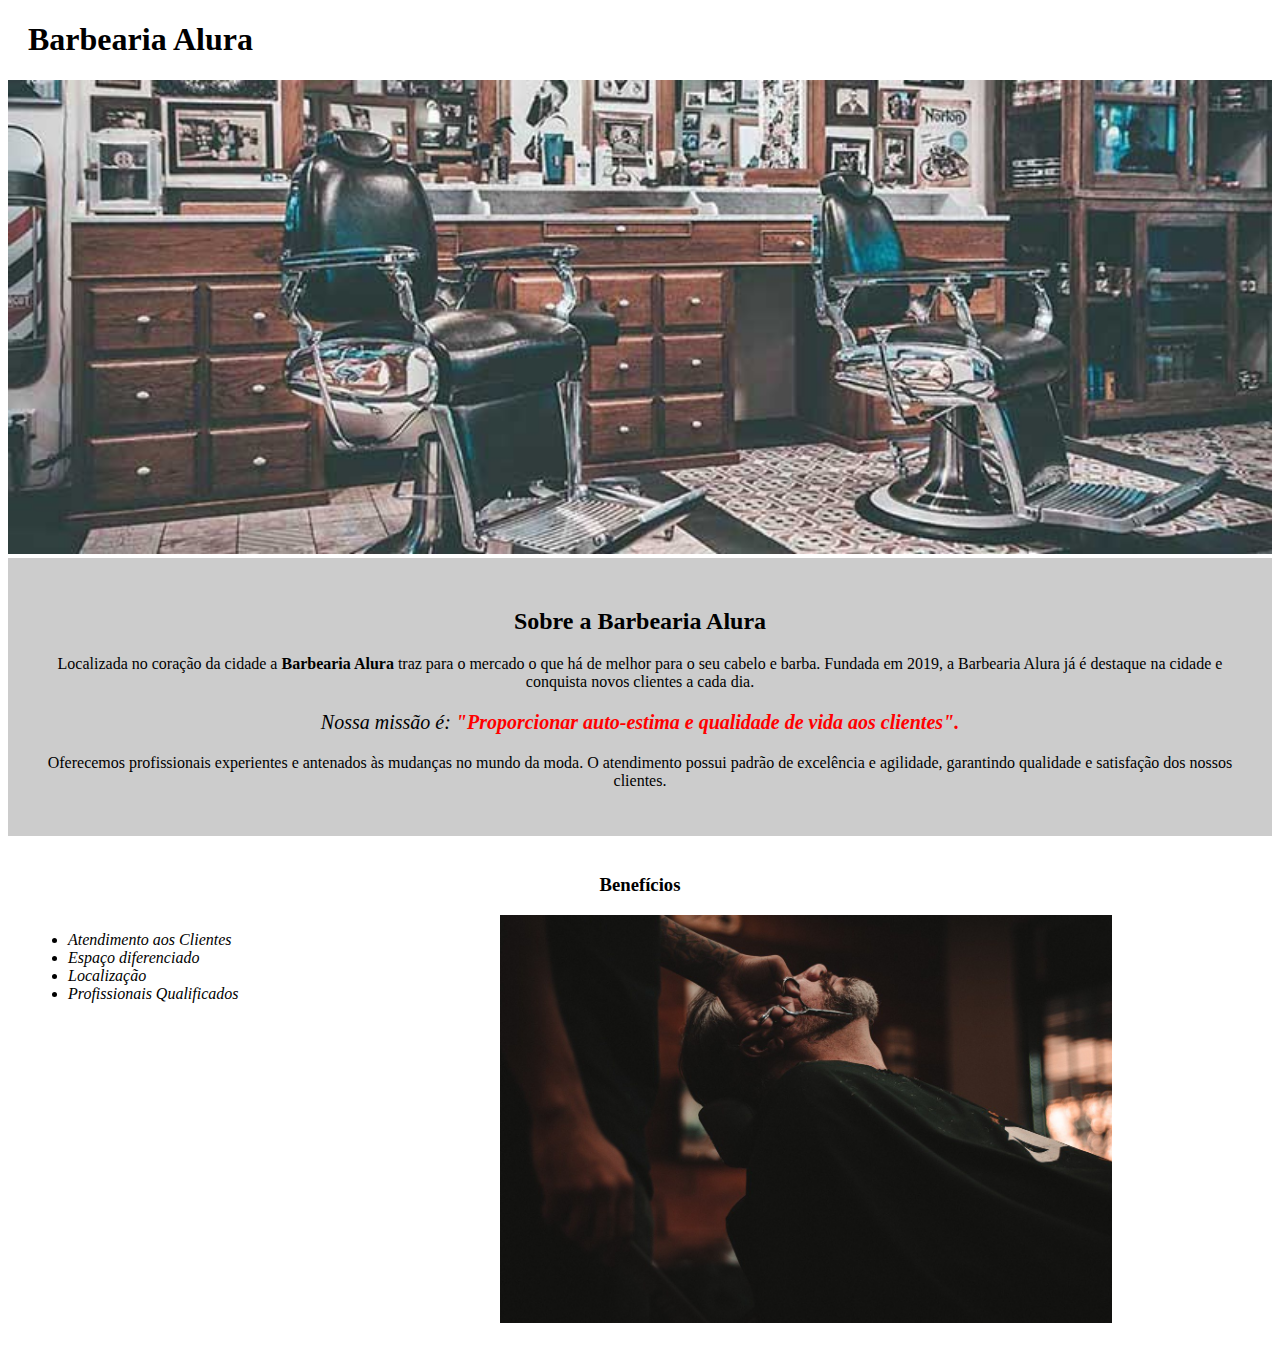
==== index.html @ 9104fd59 "primeiro commit" ====
<!DOCTYPE html>
<html lang="pt-br">
    <head>
        <meta charset="UTF-8">
        <title>Barbearia Alura</title>
        <link rel="stylesheet" href="style.css">
    </head>

    <body>
        <header>
           <h1 class="titulo-principal"> Barbearia Alura </h1>
        </header>
        <img id="banner" src="banner.jpg">

        <div class="principal">
            <h2 class="titulo-centralizado">Sobre a Barbearia Alura</h2>
        
            <p>Localizada no coração da cidade a <strong>Barbearia Alura</strong> traz para o mercado o que há de melhor para o seu cabelo e barba. Fundada em 2019, a Barbearia Alura 
            já é destaque na cidade e conquista novos clientes a cada dia.</p>
        
            <p id="missao"><em>Nossa missão é: <strong>"Proporcionar auto-estima e qualidade de vida aos clientes".</strong></em></p>
        
            <p>Oferecemos profissionais experientes e antenados às mudanças no mundo da moda. O atendimento possui padrão de excelência e agilidade, garantindo 
            qualidade e satisfação dos nossos clientes.</p>
        </div>

        <div class="beneficios">
            <h3 class="titulo-centralizado">Benefícios</h3>

            <ul>
                <li class="itens">Atendimento aos Clientes</li>
                <li class="itens">Espaço diferenciado</li>
                <li class="itens">Localização</li>
                <li class="itens">Profissionais Qualificados</li>
            </ul>

            <img src="beneficios.jpg" class="imagembeneficios">
        </div>

    </body>
</html>
---- style.css ----
body {
    
}

#banner {
    width: 100%;
}

.principal {
    background: #CCCCCC;
    padding: 30px;
}

.titulo-principal {
    padding-left: 20px;
}

.titulo-centralizado {
    text-align: center;
}

p {
    text-align: center;
}

#missao {
    font-size: 20px;
}

em strong {
    color: #FF0000;
}

.itens {
    font-style: italic;
}

.beneficios {
    background: #ffffff;
    padding: 20px;
}

ul {
    display: inline-block;
    vertical-align: top;
    width: 20%;
    margin-right: 15%;
}

.imagembeneficios {
    width: 50%;
}
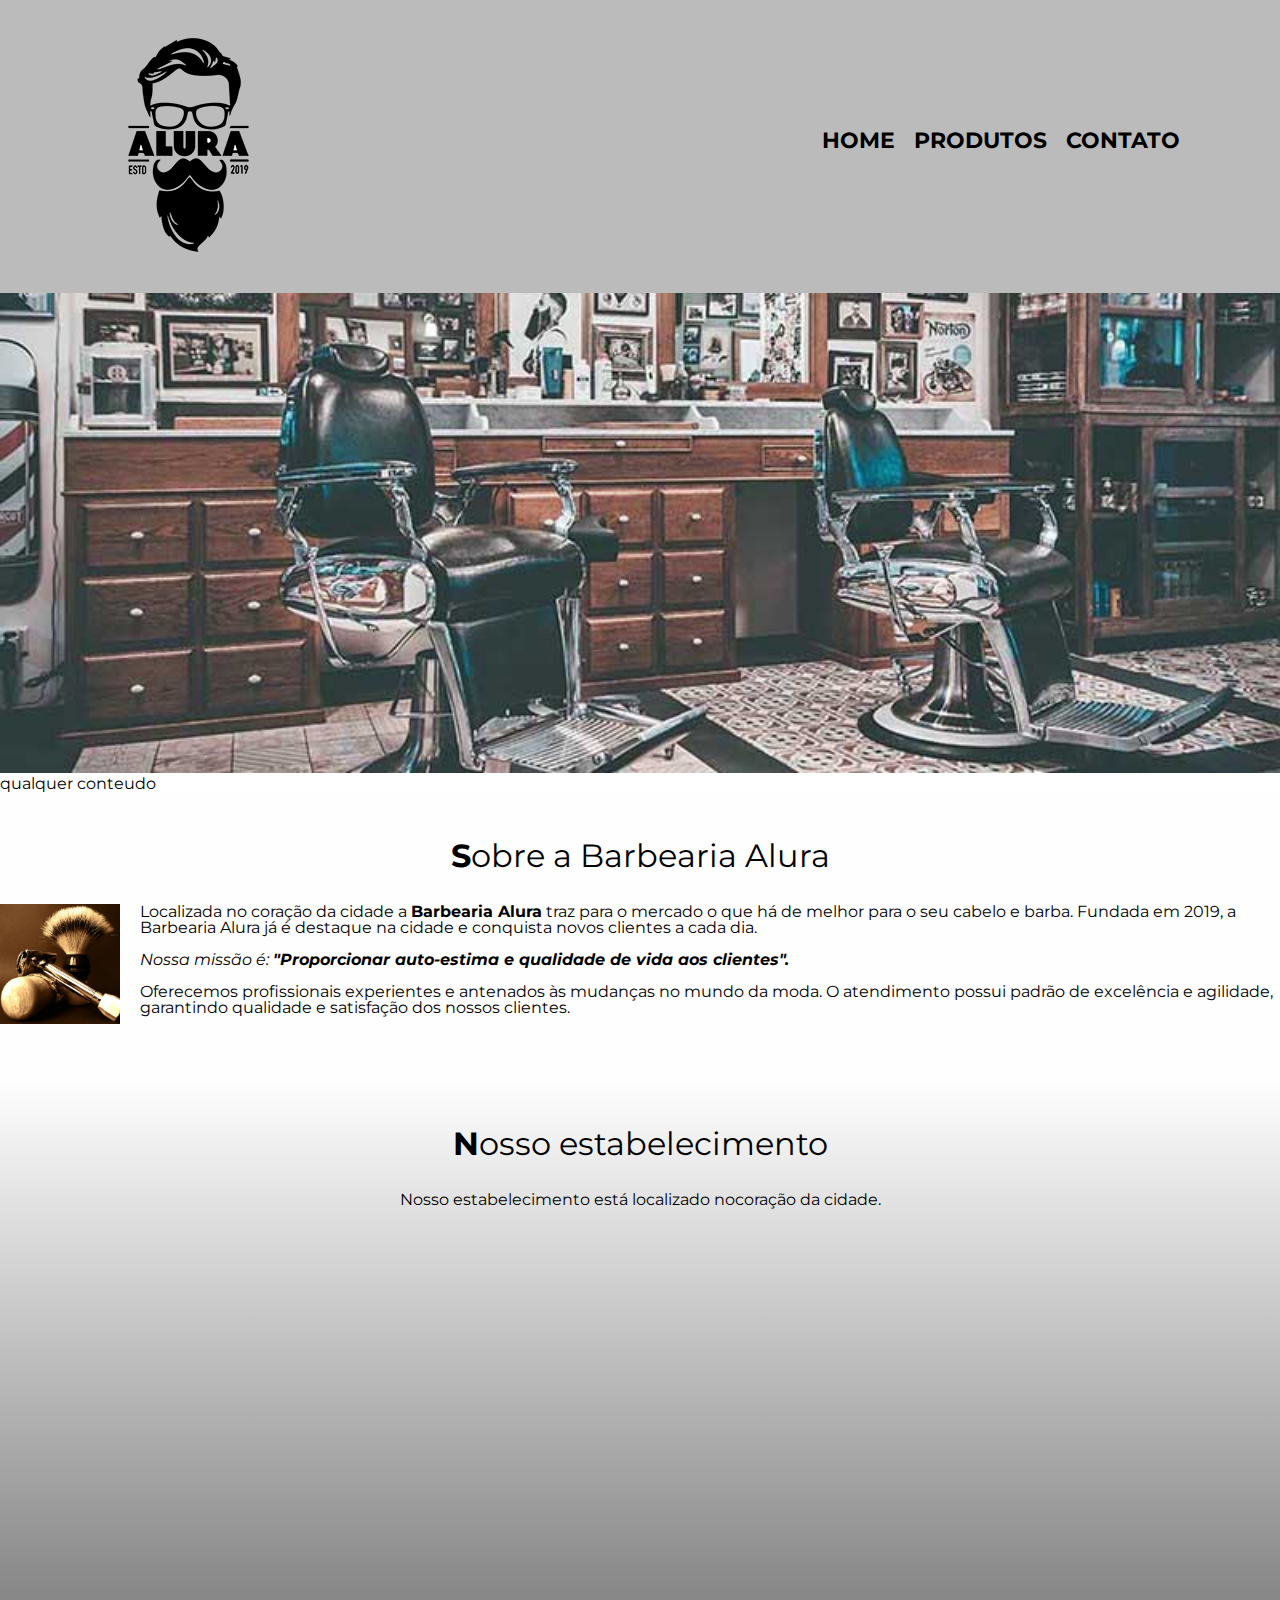
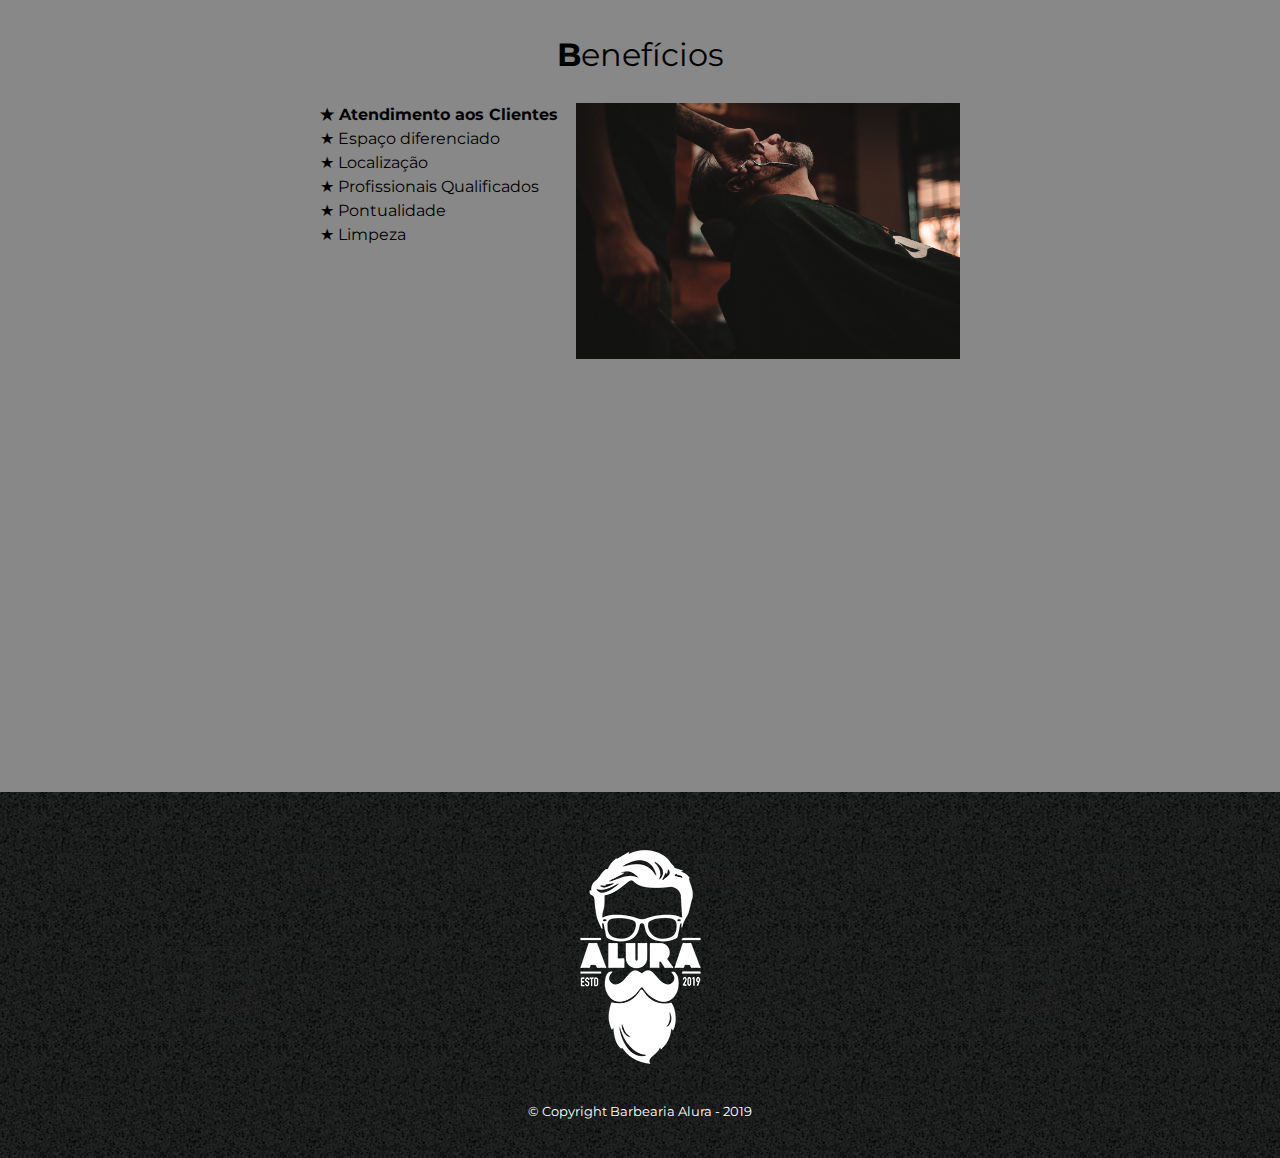
==== commit 41d830f1: "melhorando css" ====
--- a/index.html
+++ b/index.html
@@ -3,39 +3,96 @@
     <head>
         <meta charset="UTF-8">
         <title>Barbearia Alura</title>
+
+        <link rel="stylesheet" href="reset.css">
         <link rel="stylesheet" href="style.css">
+        <link href="https://fonts.googleapis.com/css2?family=Montserrat&display=swap" rel="stylesheet">
     </head>
 
     <body>
         <header>
-           <h1 class="titulo-principal"> Barbearia Alura </h1>
+            <div class="caixa">
+                <h1>
+                    <img src="imagens/logo.png">
+                </h1>
+            
+                <nav>
+                    <ul>
+                        <li>
+                            <a href="index.html">Home</a>
+                        </li>
+
+                        <li>
+                            <a href="produtos.html">Produtos</a>
+                        </li>
+
+                        <li>
+                            <a href="contato.html">Contato</a>
+                        </li>
+                    </ul>
+                </nav>
+            </div>
         </header>
-        <img id="banner" src="banner.jpg">
 
-        <div class="principal">
-            <h2 class="titulo-centralizado">Sobre a Barbearia Alura</h2>
-        
-            <p>Localizada no coração da cidade a <strong>Barbearia Alura</strong> traz para o mercado o que há de melhor para o seu cabelo e barba. Fundada em 2019, a Barbearia Alura 
-            já é destaque na cidade e conquista novos clientes a cada dia.</p>
-        
-            <p id="missao"><em>Nossa missão é: <strong>"Proporcionar auto-estima e qualidade de vida aos clientes".</strong></em></p>
-        
-            <p>Oferecemos profissionais experientes e antenados às mudanças no mundo da moda. O atendimento possui padrão de excelência e agilidade, garantindo 
-            qualidade e satisfação dos nossos clientes.</p>
-        </div>
+        <img class="banner" src="banner.jpg">
 
-        <div class="beneficios">
-            <h3 class="titulo-centralizado">Benefícios</h3>
+        <main>
+            <p>qualquer conteudo</p>
+            <section class="principal">
+                <h2 class="titulo-principal">Sobre a Barbearia Alura</h2>
 
-            <ul>
-                <li class="itens">Atendimento aos Clientes</li>
-                <li class="itens">Espaço diferenciado</li>
-                <li class="itens">Localização</li>
-                <li class="itens">Profissionais Qualificados</li>
-            </ul>
+                <img class="utensilios" src="imagens/utensilios.jpg" alt="Utensilios de um barbeiro.">
+            
+                <p>Localizada no coração da cidade a <strong>Barbearia Alura</strong> traz para o mercado o que há de melhor para o seu cabelo e barba. Fundada em 2019, a Barbearia Alura 
+                já é destaque na cidade e conquista novos clientes a cada dia.</p>
+            
+                <p id="missao"><em>Nossa missão é: <strong>"Proporcionar auto-estima e qualidade de vida aos clientes".</strong></em></p>
+            
+                <p>Oferecemos profissionais experientes e antenados às mudanças no mundo da moda. O atendimento possui padrão de excelência e agilidade, garantindo 
+                qualidade e satisfação dos nossos clientes.</p>
+            </section>
 
-            <img src="beneficios.jpg" class="imagembeneficios">
-        </div>
+            <section class="mapa">
+                <h3 class="titulo-principal">Nosso estabelecimento</h3>
+                <p>Nosso estabelecimento está localizado nocoração da cidade.</p>
+
+                <div class="mapa-conteudo">
+                    <iframe src="https://www.google.com/maps/embed?pb=!1m18!1m12!1m3!1d7692264.557866198!2d-50.9781045586557!3d-19.713111466782017!2m3!1f0!2f0!3f0!3m2!1i1024!2i768!4f13.1!3m3!1m2!1s0x94ce5a2b2ed7f3a1%3A0xab35da2f5ca62674!2sCaelum%20-%20Escola%20de%20Tecnologia!5e0!3m2!1spt-BR!2sbr!4v1619041342331!5m2!1spt-BR!2sbr" 
+                    width="100%" height="300" style="border:0;" allowfullscreen="" loading="lazy">
+                    </iframe>
+                </div>
+
+            </section>
+
+            <section class="beneficios">
+                <h3 class="titulo-principal">Benefícios</h3>
+
+                <div class="conteudo-beneficios">
+
+                    <ul class="lista-beneficios">
+                        <li class="itens">Atendimento aos Clientes</li>
+                        <li class="itens">Espaço diferenciado</li>
+                        <li class="itens">Localização</li>
+                        <li class="itens">Profissionais Qualificados</li>
+                        <li class="itens">Pontualidade</li>
+                        <li class="itens">Limpeza</li>
+                    </ul><img src="beneficios.jpg" class="imagem-beneficios">
+                </div>
+
+
+                <div class="video">
+                    <iframe width="560" height="315" src="https://www.youtube.com/embed/wcVVXUV0YUY" title="YouTube video player" 
+                    frameborder="0" allow="accelerometer; autoplay; clipboard-write; encrypted-media; gyroscope; picture-in-picture" 
+                    allowfullscreen>
+                    </iframe>
+                </div>
+            </section>
+        </main>
+
+        <footer>
+            <img src="imagens/logo-branco.png">
+            <p class="copyright">&copy; Copyright Barbearia Alura - 2019</p>
+        </footer>
 
     </body>
 </html>--- a/style.css
+++ b/style.css
@@ -1,52 +1,262 @@
+
 body {
+    font-family: 'Montserrat', sans-serif;
+}
+
+header {
+    background: #bbbbbb;
+    padding: 20px 0;
+}
+
+.caixa {
+    position: relative;
+    width: 1080px;
+    margin: 0 auto;
+}
+
+nav {
+    position: absolute;
+    top: 110px;
+    right: 0;
+}
+
+nav li {
+    display: inline;
+    margin: 0 0 0 15px;
+}
+
+nav a {
+    text-transform: uppercase;
+    color: #000000;
+    font-weight: bold;
+    font-size: 22px;
+    text-decoration: none;
+}
+
+/* Mouse em cima do elemento */
+nav a:hover {
+    color: #C78C19;
+    text-decoration: underline;
+}
+
+.produtos {
+    width: 1080px;
+    margin: 0 auto;
+    padding: 50px 0;
+}
+
+.produtos li {
+    display: inline-block;
+    text-align: center;
+    vertical-align: top;
+    margin: 0 1.5%;
+    width: 30%;
+    padding: 30px 20px;
+    box-sizing: border-box; /* Torna o width 30% definitivo */
+    border: 2px solid #000000;
+    border-radius: 10px;
+}
+
+/* Cursor em cima do elemento */
+.produtos li:hover {
+    border-color: #C78C19;
+}
+
+/* Mouse clicando elemento */
+.produtos li:active {
+    border-color: #088C19;
+}
+ /* Cursor em cima do elemento de texto */
+.produtos li:hover h2 {
+    font-size: 30px;
+}
+
+.produtos h2 {
+    font-size: 28px;
+    font-weight: bold;
+}
+
+.produto-descricao {
+    font-weight: 18px;
+}
+
+.produto-preco {
+    font-size: 22px;
+    font-weight: bold;
+    margin-top: 10px;
+}
+
+footer {
+    text-align: center;
+    background: url("imagens/bg.jpg");
+    padding: 40px 0;
+}
+
+.copyright {
+    color: #ffffff;
+    font-size: 13px;
+    margin-top: 20px;
+}
+
+main {
     
 }
 
-#banner {
+form {
+    margin: 40px 0;
+}
+
+form label, form legend {
+    display: block;
+    font-size: 20px;
+    margin-bottom: 10px;
+}
+
+.input-padrao {
+    display: block;
+    margin-bottom: 20px;
+    padding: 10px 25px;
+    width: 50%;
+}
+
+.checkbox {
+    margin: 20px 0;
+}
+
+.enviar {
+    width: 40%;
+    padding: 15px 0;
+    background: orange;
+    color: white;
+    font-weight: bold;
+    font-size: 18px;
+    border: none;
+    border-radius: 5px;
+    transition: 1s all; /* Demora 1 segundo para mudar o background da transição */
+    cursor: pointer; /* Transforma seta em mãozinha */
+}
+
+.enviar:hover {
+    background: darkorange;
+    transform: scale(1.2); /* Aumenta o elemento em 20% */
+}
+
+table {
+    margin-top: 20px;
+    margin-bottom: 40px;
+}
+
+thead {
+    background: #555555;
+    color: white;
+    font-weight: bold;
+}
+
+td, th {
+    border: 1px solid #000000;
+    padding: 8px 15px;
+}
+
+/* css da página inicial */
+.banner {
     width: 100%;
 }
 
+.titulo-principal {
+    text-align: center;
+    font-size: 2em; /* 2x do tamanho base */
+    margin: 0 0 1em; /* espaçamento para baixo proporcional ao tamanho da fonte */
+    clear: left;
+}
+
+.titulo-principal:first-letter {
+    font-weight: bold;
+}
+
 .principal {
-    background: #CCCCCC;
-    padding: 30px;
-}
-
-.titulo-principal {
-    padding-left: 20px;
-}
-
-.titulo-centralizado {
-    text-align: center;
-}
-
-p {
-    text-align: center;
-}
-
-#missao {
-    font-size: 20px;
-}
-
-em strong {
-    color: #FF0000;
+    padding: 3em 0;
+    background: #FEFEFE;    
+    width: 1280px;
+    margin: 0 auto;
+}
+
+.principal p {
+    margin: 0 0 1em; /* espaçamento para baixo proporcional ao tamanho da fonte */
+}
+
+.principal strong {
+    font-weight: bold;
+}
+
+.principal em {
+    font-style: italic;
+}
+
+.utensilios {
+    width: 120px;
+    float: left;
+    margin: 0 20px 20px 0;
+}
+
+.mapa {
+    padding: 3em 0;
+    background: linear-gradient(#FEFEFE, #888888);
+}
+
+.mapa p {
+    margin: 0 0 2em;
+    text-align: center;
+}
+
+.beneficios {
+    padding: 3em 0;
+    background: #888888;
+
+}
+
+.conteudo-beneficios {
+    width: 640px;
+    margin: 0 auto;
 }
 
 .itens {
-    font-style: italic;
-}
-
-.beneficios {
-    background: #ffffff;
-    padding: 20px;
-}
-
-ul {
+    line-height: 1.5;
+}
+
+.itens:first-child {
+    font-weight: bold;
+}
+
+.itens:before {
+    content: "★ ";
+}
+
+.lista-beneficios {
+    width: 40%;
     display: inline-block;
     vertical-align: top;
-    width: 20%;
-    margin-right: 15%;
-}
-
-.imagembeneficios {
-    width: 50%;
+}
+
+.imagem-beneficios {
+    width: 60%;
+}
+
+.mapa {
+    padding: 3em 0;
+}
+
+.mapa-conteudo {
+    width: 1280px;
+    margin: 0 auto;
+}
+
+.mapa p {
+    margin: 0 0 2em;
+    text-align: center;
+}
+
+
+.video {
+    width: 560px;
+    margin:2em auto;
 }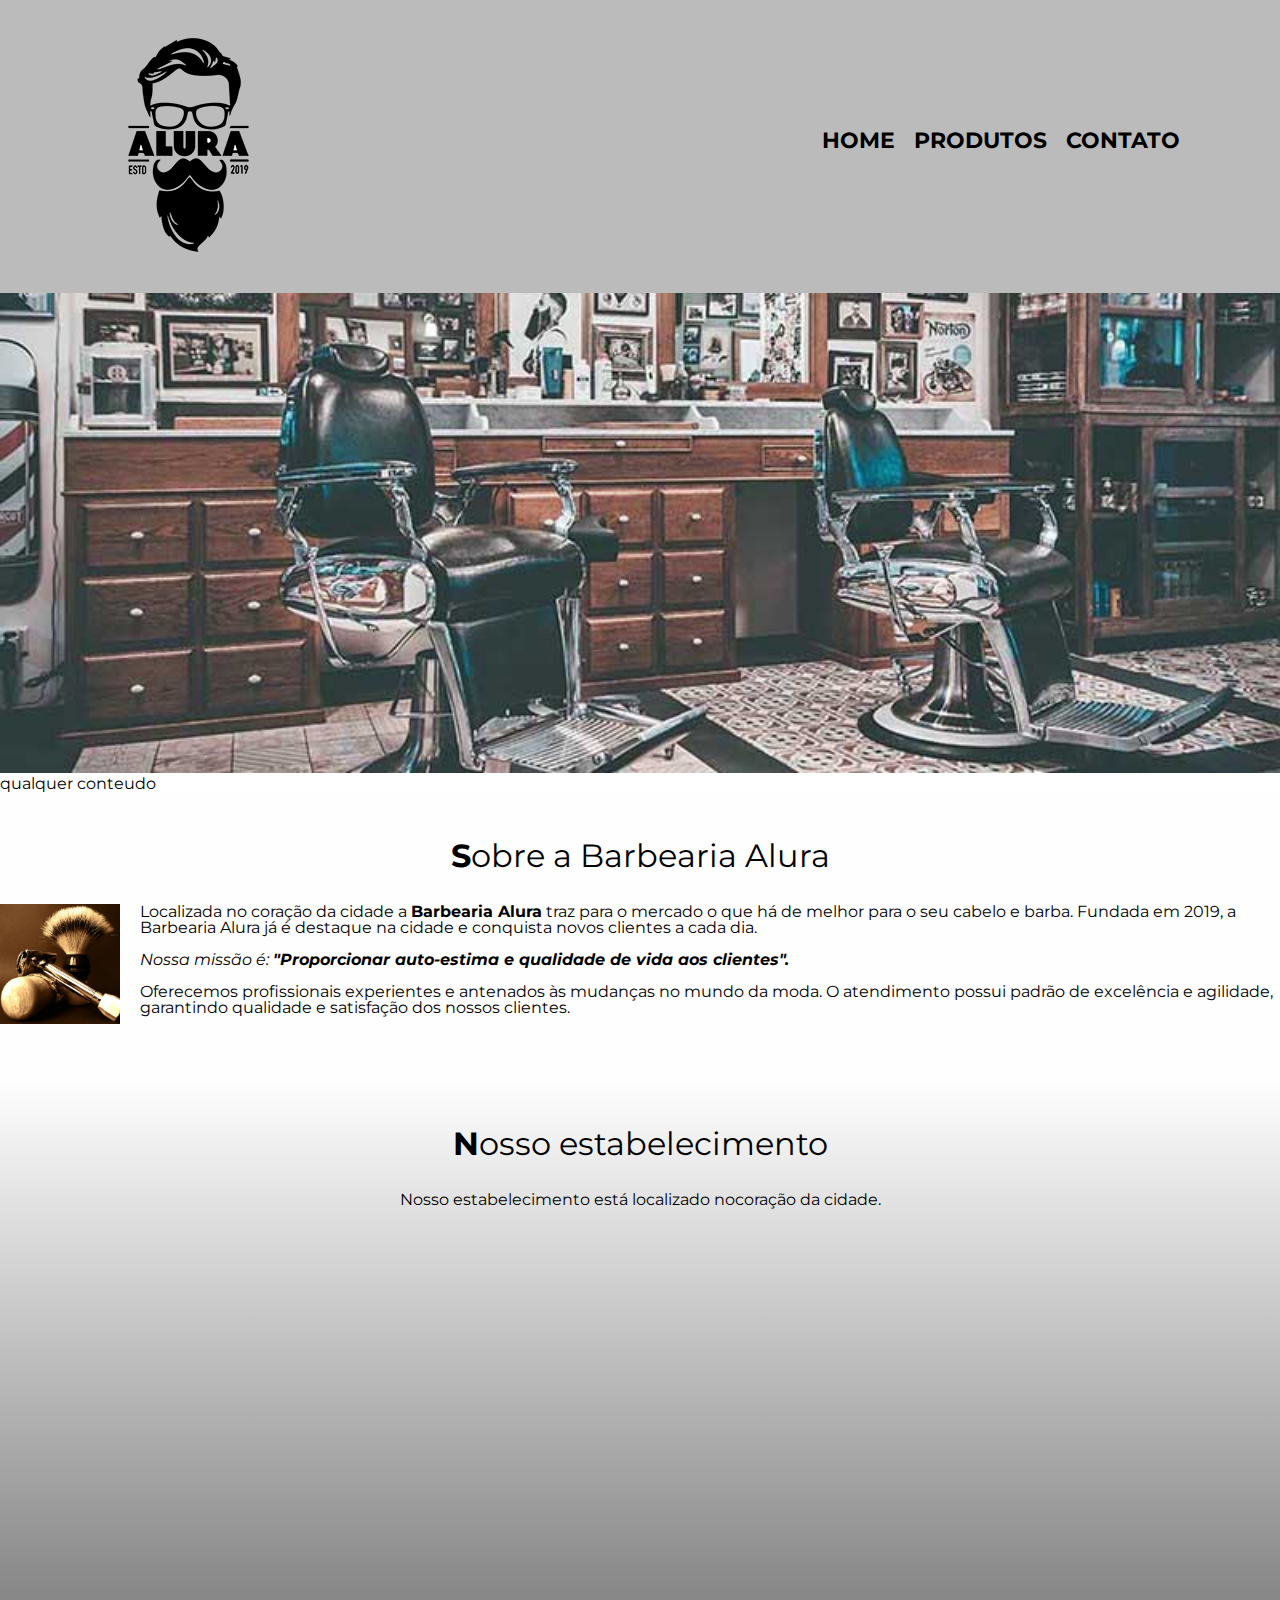
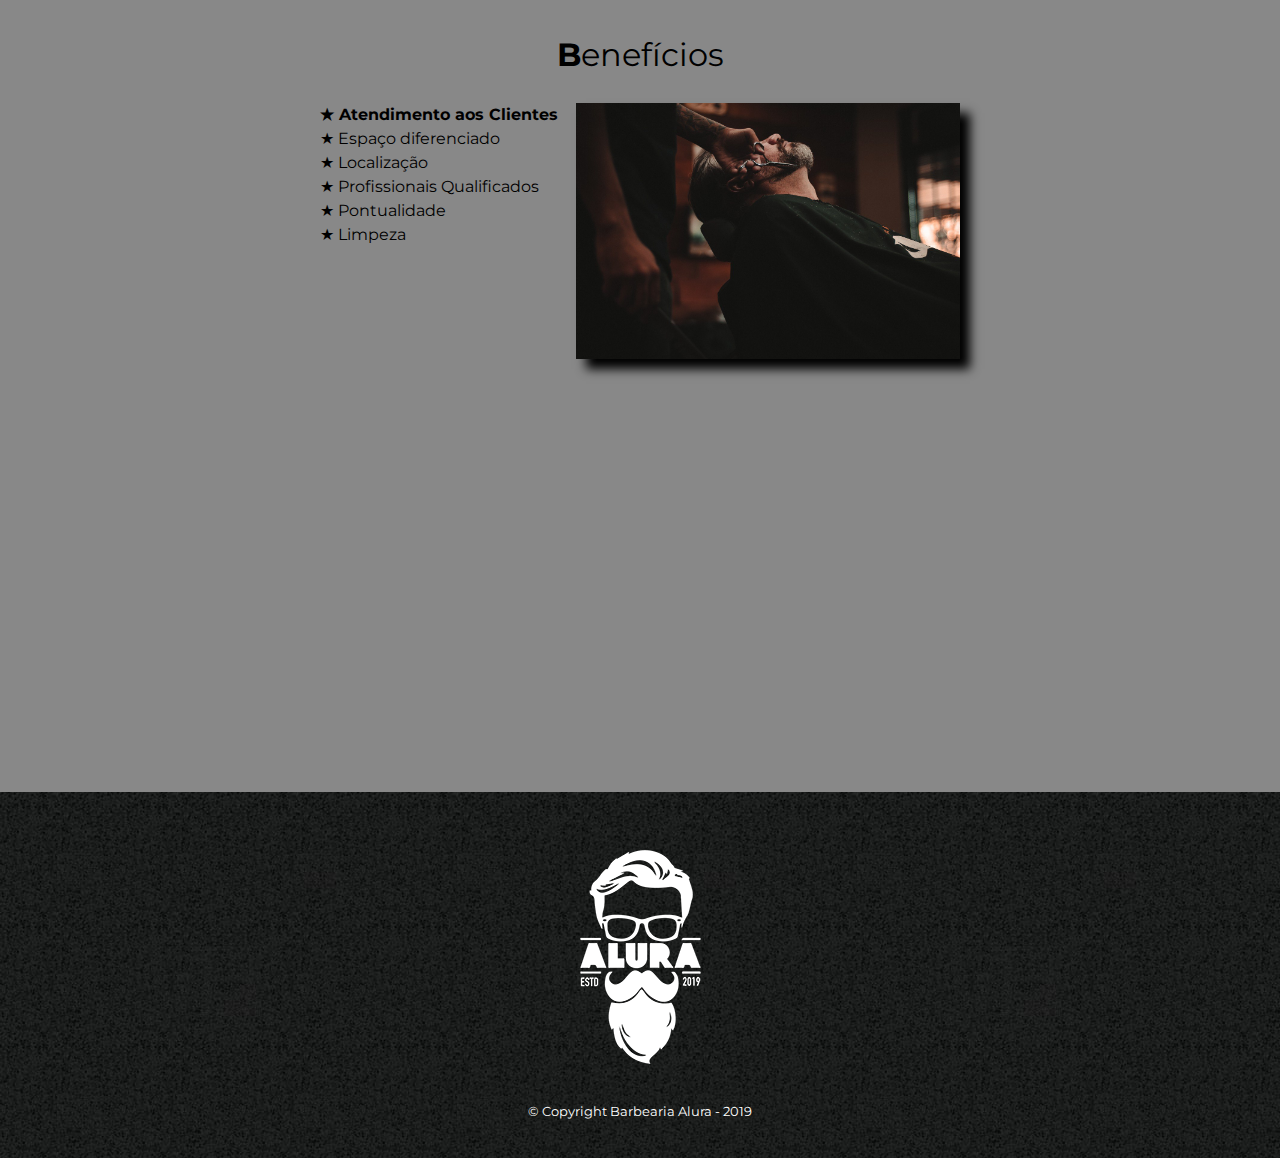
==== commit 145b38c8: "andamento do estudo" ====
--- a/index.html
+++ b/index.html
@@ -2,6 +2,7 @@
 <html lang="pt-br">
     <head>
         <meta charset="UTF-8">
+        <meta name="viewport" content="width=device-width">
         <title>Barbearia Alura</title>
 
         <link rel="stylesheet" href="reset.css">
--- a/style.css
+++ b/style.css
@@ -239,6 +239,13 @@
 
 .imagem-beneficios {
     width: 60%;
+    opacity: 1;
+    transition: 400ms;
+    box-shadow: 10px 10px 10px #000000;
+}
+
+.imagem-beneficios:hover {
+    opacity: 0.3;
 }
 
 .mapa {
@@ -259,4 +266,10 @@
 .video {
     width: 560px;
     margin:2em auto;
+}
+
+@media screen and (max-width: 480px) {
+    body {
+        background: red;
+    }
 }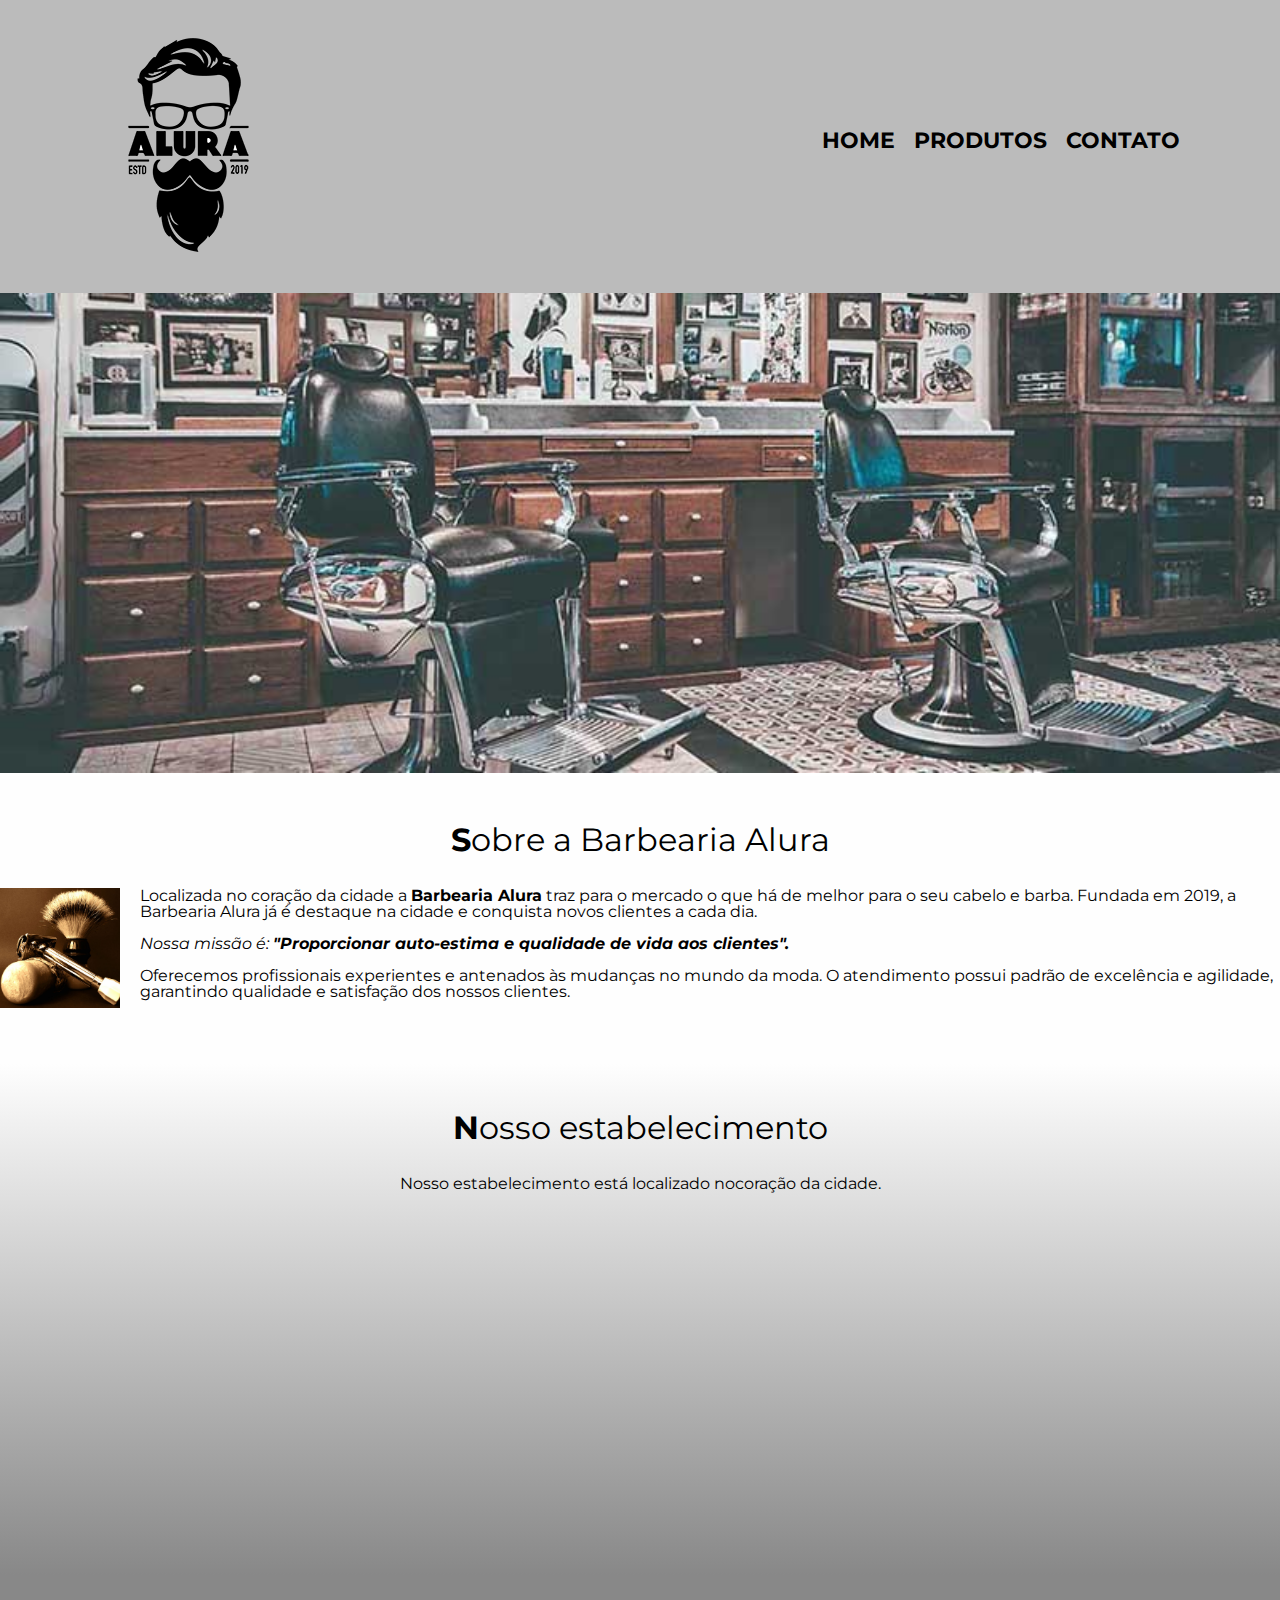
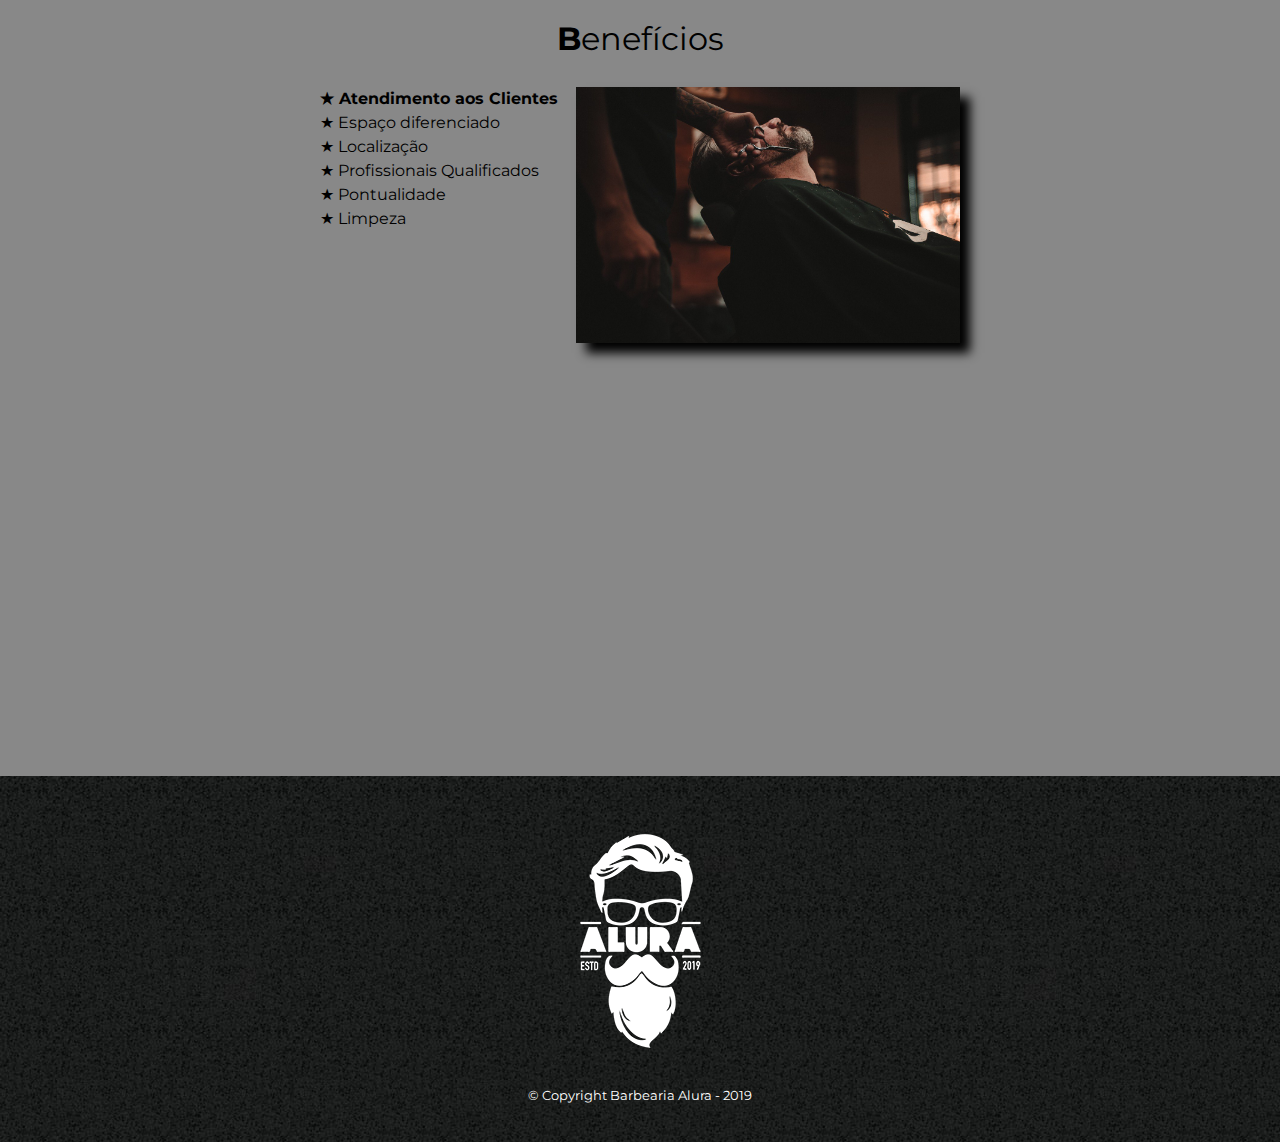
==== commit 56e28213: "andamento do estudo" ====
--- a/index.html
+++ b/index.html
@@ -38,7 +38,6 @@
         <img class="banner" src="banner.jpg">
 
         <main>
-            <p>qualquer conteudo</p>
             <section class="principal">
                 <h2 class="titulo-principal">Sobre a Barbearia Alura</h2>
 
@@ -82,7 +81,7 @@
 
 
                 <div class="video">
-                    <iframe width="560" height="315" src="https://www.youtube.com/embed/wcVVXUV0YUY" title="YouTube video player" 
+                    <iframe width="100%" height="315" src="https://www.youtube.com/embed/wcVVXUV0YUY" title="YouTube video player" 
                     frameborder="0" allow="accelerometer; autoplay; clipboard-write; encrypted-media; gyroscope; picture-in-picture" 
                     allowfullscreen>
                     </iframe>
--- a/style.css
+++ b/style.css
@@ -1,4 +1,3 @@
-
 body {
     font-family: 'Montserrat', sans-serif;
 }
@@ -34,6 +33,7 @@
 }
 
 /* Mouse em cima do elemento */
+
 nav a:hover {
     color: #C78C19;
     text-decoration: underline;
@@ -52,21 +52,26 @@
     margin: 0 1.5%;
     width: 30%;
     padding: 30px 20px;
-    box-sizing: border-box; /* Torna o width 30% definitivo */
+    box-sizing: border-box;
+    /* Torna o width 30% definitivo */
     border: 2px solid #000000;
     border-radius: 10px;
 }
 
 /* Cursor em cima do elemento */
+
 .produtos li:hover {
     border-color: #C78C19;
 }
 
 /* Mouse clicando elemento */
+
 .produtos li:active {
     border-color: #088C19;
 }
- /* Cursor em cima do elemento de texto */
+
+/* Cursor em cima do elemento de texto */
+
 .produtos li:hover h2 {
     font-size: 30px;
 }
@@ -98,9 +103,7 @@
     margin-top: 20px;
 }
 
-main {
-    
-}
+main {}
 
 form {
     margin: 40px 0;
@@ -132,13 +135,16 @@
     font-size: 18px;
     border: none;
     border-radius: 5px;
-    transition: 1s all; /* Demora 1 segundo para mudar o background da transição */
-    cursor: pointer; /* Transforma seta em mãozinha */
+    transition: 1s all;
+    /* Demora 1 segundo para mudar o background da transição */
+    cursor: pointer;
+    /* Transforma seta em mãozinha */
 }
 
 .enviar:hover {
     background: darkorange;
-    transform: scale(1.2); /* Aumenta o elemento em 20% */
+    transform: scale(1.2);
+    /* Aumenta o elemento em 20% */
 }
 
 table {
@@ -158,14 +164,17 @@
 }
 
 /* css da página inicial */
+
 .banner {
     width: 100%;
 }
 
 .titulo-principal {
     text-align: center;
-    font-size: 2em; /* 2x do tamanho base */
-    margin: 0 0 1em; /* espaçamento para baixo proporcional ao tamanho da fonte */
+    font-size: 2em;
+    /* 2x do tamanho base */
+    margin: 0 0 1em;
+    /* espaçamento para baixo proporcional ao tamanho da fonte */
     clear: left;
 }
 
@@ -175,13 +184,14 @@
 
 .principal {
     padding: 3em 0;
-    background: #FEFEFE;    
+    background: #FEFEFE;
     width: 1280px;
     margin: 0 auto;
 }
 
 .principal p {
-    margin: 0 0 1em; /* espaçamento para baixo proporcional ao tamanho da fonte */
+    margin: 0 0 1em;
+    /* espaçamento para baixo proporcional ao tamanho da fonte */
 }
 
 .principal strong {
@@ -211,7 +221,6 @@
 .beneficios {
     padding: 3em 0;
     background: #888888;
-
 }
 
 .conteudo-beneficios {
@@ -262,14 +271,27 @@
     text-align: center;
 }
 
-
 .video {
     width: 560px;
-    margin:2em auto;
+    margin: 2em auto;
 }
 
 @media screen and (max-width: 480px) {
-    body {
-        background: red;
+    .caixa, .principal, .conteudo-beneficios, .mapa-conteudo, .video, .produtos {
+        width: auto;
+    }
+    h1 {
+        text-align: center;
+    }
+    nav {
+        position: static;
+    }
+    .produtos > li {
+        display: block;
+        width: auto;
+        margin-bottom: 15px;
+    }
+    .lista-beneficios, .imagem-beneficios {
+        width: 100%;
     }
 }